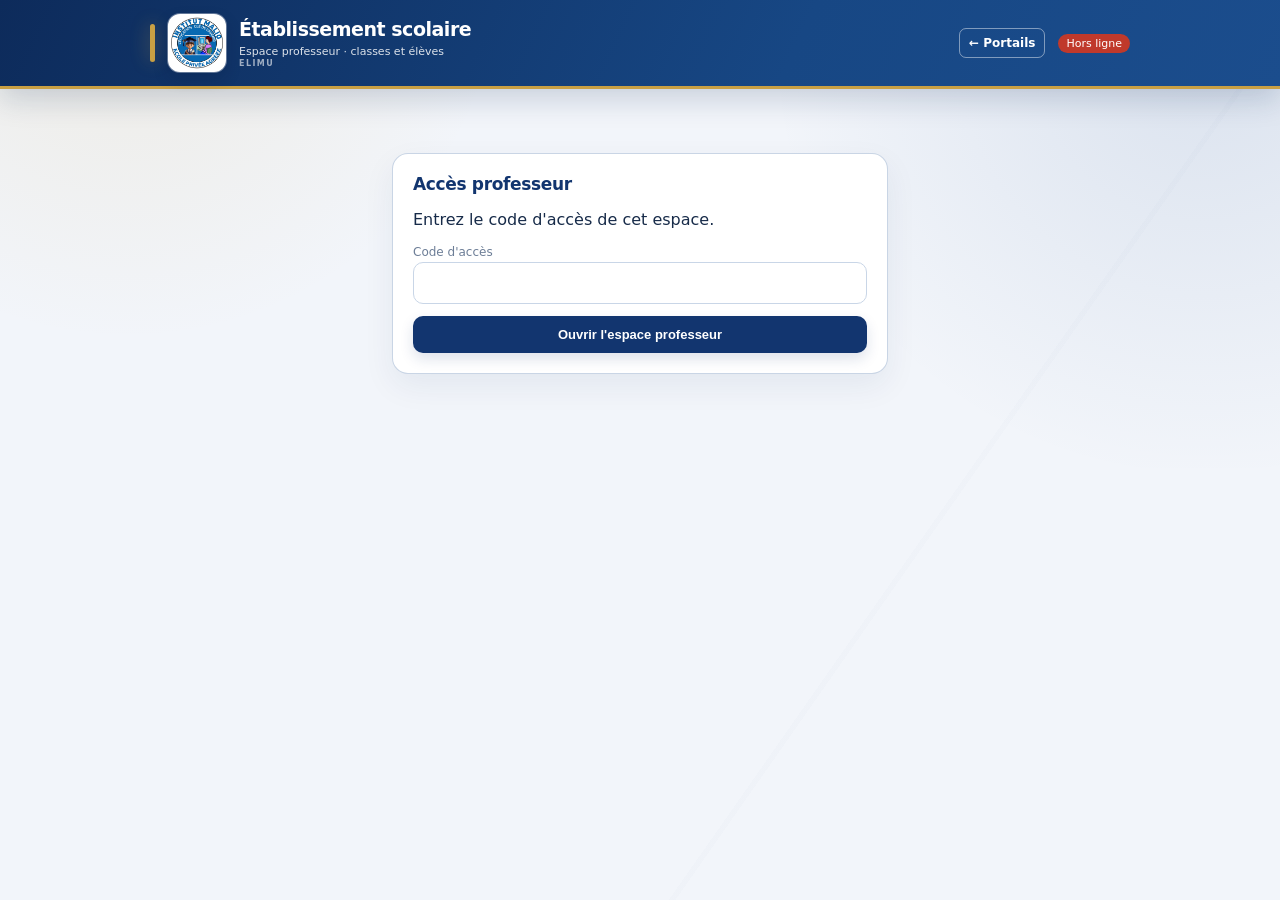
==== professeur/index.html @ b4c36ab3 "Add files via upload" ====
<!DOCTYPE html>
<html lang="fr">
<head>
<meta charset="UTF-8">
<meta name="viewport" content="width=device-width, initial-scale=1, viewport-fit=cover">
<title>Établissement scolaire — Espace professeur</title>
<meta name="theme-color" content="#1a3d7c">
<link rel="icon" href="../assets/school-logo.png">
<link rel="apple-touch-icon" href="../assets/school-logo.png">
    <link rel="stylesheet" href="./styles.css?v=20261007-order">
</head>
<body>
<header class="topbar">
<img src="../assets/school-logo.png" alt="Logo" onerror="this.src='../assets/static/elimu-logo.png'">
  <div class="titles"><h1 id="school-name">Établissement scolaire</h1><small id="app-subtitle">Espace professeur · classes et élèves</small><small class="brand-mark">ELIMU</small></div>
  <a class="portal-back" href="../" aria-label="Retour au choix des portails">← Portails</a>
  <span id="status-pill" class="status-pill offline">Hors ligne</span>
</header>
<section id="professor-gate" class="professor-gate" aria-labelledby="professor-gate-title">
  <div class="card gate-card"><h2 id="professor-gate-title">Accès professeur</h2><p>Entrez le code d'accès de cet espace.</p><label for="portal-access-code">Code d'accès</label><input id="portal-access-code" type="password" inputmode="numeric" maxlength="4" autocomplete="off"><button type="button" onclick="App.unlockPortal()">Ouvrir l'espace professeur</button><div id="portal-access-error" class="err-box hidden">Code incorrect.</div></div>
</section>
<main id="app" class="hidden"></main>
<nav class="tabbar hidden" id="tabbar"></nav>
<script src="../online-only.js?v=20261006-1"></script>
<script src="../config.js?v=20261007-central"></script>
<script src="./config.js?v=20261006-1"></script>
<script src="./api.js?v=20261006-1"></script>
    <script src="./app.js?v=20261007-order"></script>
</body>
</html>
---- professeur/styles.css ----
:root{
  --primary:#1a3d7c; --secondary:#c99a2e; --bg:#f4f6fa; --card:#ffffff;
  --text:#1c2430; --muted:#67728a; --danger:#c0392b; --ok:#1e8a4c; --warn:#c9862e;
  --border:#e1e6ef; --radius:10px;
}
*{box-sizing:border-box}
html,body{margin:0;padding:0;background:var(--bg);color:var(--text);font-family:-apple-system,Segoe UI,Roboto,Arial,sans-serif;}
body{padding-bottom:70px;}
header.topbar{position:sticky;top:0;z-index:20;background:var(--primary);color:#fff;padding:10px 14px;display:flex;align-items:center;gap:10px;}
header.topbar img{height:54px;width:54px;border-radius:8px;background:#fff;object-fit:contain;padding:2px;}
header.topbar .titles{flex:1;min-width:0;}
.portal-back{flex:0 0 auto;color:#fff;text-decoration:none;font-size:12px;font-weight:700;padding:7px 9px;border:1px solid rgba(255,255,255,.45);border-radius:7px;white-space:nowrap}.portal-back:hover{background:rgba(255,255,255,.14)}
header.topbar h1{font-size:18px;margin:0;line-height:1.2;white-space:nowrap;overflow:hidden;text-overflow:ellipsis;}
header.topbar small{opacity:.85;font-size:11px;}
.brand-mark{display:block;font-size:8px!important;letter-spacing:1px;opacity:.6!important;}
.status-pill{font-size:11px;padding:3px 8px;border-radius:20px;background:rgba(255,255,255,.15);white-space:nowrap;}
.status-pill.online{background:#1e8a4c;}
.status-pill.offline{background:var(--danger);}
main{padding:12px;max-width:900px;margin:0 auto;}
.professor-gate{padding:12px;max-width:520px;margin:52px auto 0}.gate-card h2{margin-top:0}.gate-card button{width:100%;margin-top:12px}
.card{background:var(--card);border:1px solid var(--border);border-radius:var(--radius);padding:14px;margin-bottom:12px;}
.card h2{font-size:15px;margin:0 0 10px;color:var(--primary);}
.class-group{border:1px solid var(--border);border-radius:var(--radius);margin:12px 0;background:#fbfcff;overflow:hidden;}
.class-group summary{display:flex;justify-content:space-between;align-items:center;padding:12px;color:var(--primary);font-size:15px;font-weight:700;cursor:pointer;list-style:none;}
.class-group summary::-webkit-details-marker{display:none;}
.class-group summary::after{content:"＋";color:var(--secondary);font-size:20px;line-height:1;}
.class-group[open] summary{border-bottom:2px solid var(--secondary);}
.class-group[open] summary::after{content:"−";}
.class-group-list{padding:0 12px;}
.row{display:flex;gap:8px;flex-wrap:wrap;align-items:center;}
.grid{display:grid;grid-template-columns:repeat(auto-fit,minmax(130px,1fr));gap:10px;}
.stat{background:#fff;border:1px solid var(--border);border-radius:var(--radius);padding:12px;text-align:center;}
.stat .n{font-size:20px;font-weight:700;color:var(--primary);}
.stat .l{font-size:11px;color:var(--muted);}
input,select,textarea{width:100%;padding:9px 10px;border:1px solid var(--border);border-radius:8px;font-size:14px;background:#fff;color:var(--text);}
label{font-size:12px;color:var(--muted);display:block;margin:8px 0 3px;}
button{cursor:pointer;border:none;border-radius:8px;padding:9px 14px;font-size:13px;font-weight:600;background:var(--primary);color:#fff;}
button.secondary{background:#eef1f7;color:var(--primary);}
button.danger{background:var(--danger);color:#fff;}
button.ok{background:var(--ok);color:#fff;}
button:disabled{opacity:.5;cursor:not-allowed;}
button.icon{padding:7px 10px;}
.list-item{display:flex;justify-content:space-between;align-items:center;padding:10px 4px;border-bottom:1px solid var(--border);gap:8px;}
.list-item:last-child{border-bottom:none;}
.list-item .meta{font-size:12px;color:var(--muted);}
.badge{font-size:10px;padding:2px 7px;border-radius:20px;background:#eef1f7;color:var(--primary);white-space:nowrap;}
.badge.ok{background:#e6f6ec;color:var(--ok);}
.badge.warn{background:#fbf0e0;color:var(--warn);}
.badge.danger{background:#fbe9e7;color:var(--danger);}
nav.tabbar{position:fixed;bottom:0;left:0;right:0;background:#fff;border-top:1px solid var(--border);display:flex;z-index:30;}
nav.tabbar button{flex:1;background:none;color:var(--muted);border-radius:0;padding:9px 2px;font-size:10px;display:flex;flex-direction:column;align-items:center;gap:2px;}
nav.tabbar button.active{color:var(--primary);}
.tab-icon{font-size:16px;}
.searchbar{margin-bottom:10px;}
.scroll-x{overflow-x:auto;-webkit-overflow-scrolling:touch;}
.empty{color:var(--muted);font-size:13px;text-align:center;padding:20px 0;}
.toast{position:fixed;bottom:76px;left:50%;transform:translateX(-50%);background:#1c2430;color:#fff;padding:9px 16px;border-radius:20px;font-size:13px;z-index:50;max-width:90%;text-align:center;}
.modal-bg{position:fixed;inset:0;background:rgba(0,0,0,.45);z-index:40;display:flex;align-items:flex-end;justify-content:center;}
.modal{background:#fff;border-radius:14px 14px 0 0;padding:16px;width:100%;max-width:520px;max-height:88vh;overflow-y:auto;}
@media (min-width:640px){.modal-bg{align-items:center;} .modal{border-radius:14px;}}
.modal h3{margin:0 0 12px;color:var(--primary);}
.close-x{float:right;background:none;color:var(--muted);padding:2px 8px;}
.receipt{background:#fff;padding:14px;font-size:12px;width:100%;max-width:420px;margin:0 auto;border:1px solid var(--border);position:relative;}
.receipt .wm{position:absolute;inset:0;display:flex;align-items:center;justify-content:center;opacity:.08;font-size:38px;font-weight:800;pointer-events:none;text-transform:uppercase;}
.receipt-head{display:flex;gap:10px;align-items:center;border-bottom:2px solid var(--primary);padding-bottom:8px;margin-bottom:8px;}
.receipt-head img{height:44px;width:44px;object-fit:contain;}
.receipt-head h4{margin:0;font-size:13px;color:var(--primary);}
.receipt-head small{color:var(--muted);}
.receipt table{width:100%;border-collapse:collapse;font-size:12px;}
.receipt td{padding:3px 0;}
.receipt .lbl{color:var(--muted);width:40%;}
.receipt .sig{display:flex;justify-content:space-between;margin-top:18px;font-size:11px;color:var(--muted);}
.hidden{display:none !important;}
.form-actions{display:flex;gap:8px;margin-top:14px;justify-content:flex-end;}
.tag-row{display:flex;gap:6px;flex-wrap:wrap;margin:8px 0;}
.tag-btn{padding:5px 10px;border-radius:20px;background:#eef1f7;color:var(--primary);font-size:12px;font-weight:500;border:1px solid transparent;}
.tag-btn.active{background:var(--primary);color:#fff;}
.err-box{background:#fbe9e7;color:var(--danger);padding:8px 10px;border-radius:8px;font-size:12px;margin-bottom:10px;}

/* Direction artistique ELIMU — espace professeur */
:root{--primary:#12356f;--secondary:#c9a044;--bg:#f2f5fa;--card:#fff;--text:#172b49;--muted:#6d7e97;--border:#dbe4f0;--radius:14px}
html{scroll-behavior:smooth}body{font-family:"Segoe UI Variable","Aptos","Segoe UI",system-ui,sans-serif;background:radial-gradient(circle at 10% -8%,rgba(201,160,68,.13),transparent 30%),radial-gradient(circle at 94% 10%,rgba(28,75,143,.11),transparent 34%),var(--bg);color:var(--text)}
body:after{content:"";position:fixed;inset:0;pointer-events:none;opacity:.23;background:linear-gradient(125deg,transparent 0 68%,rgba(18,53,111,.05) 68% 68.35%,transparent 68.35%)}
header.topbar{padding:14px max(18px,calc((100% - 980px)/2));gap:13px;background:linear-gradient(115deg,#0d2b5b,#174784 62%,#1b4d8d);border-bottom:3px solid var(--secondary);box-shadow:0 10px 28px rgba(12,42,87,.18)}
header.topbar:before{content:"";width:5px;height:38px;background:var(--secondary);border-radius:6px;order:-1;box-shadow:0 0 18px rgba(201,160,68,.48)}header.topbar img{height:58px;width:58px;border-radius:12px;padding:3px;box-shadow:0 0 0 1px rgba(255,255,255,.35),0 7px 16px rgba(4,22,53,.2)}header.topbar h1{font-size:19px;letter-spacing:-.025em}.brand-mark{letter-spacing:.18em!important;font-weight:700}
main{position:relative;z-index:1;max-width:980px;padding:28px 20px 84px}.card{border-color:rgba(181,197,220,.72);border-radius:16px;padding:20px;box-shadow:0 12px 32px rgba(22,51,92,.065);transition:border-color .2s,box-shadow .2s}.card:hover{border-color:#c4d2e5;box-shadow:0 16px 36px rgba(22,51,92,.09)}.card h2{font-size:17px;letter-spacing:-.02em}.meta{color:var(--muted);line-height:1.55}
input,select,textarea{padding:12px 13px;border-color:#c9d6e7;border-radius:10px;background:rgba(255,255,255,.94)}input:focus,select:focus,textarea:focus{outline:3px solid rgba(201,160,68,.22);border-color:var(--primary)}button{border-radius:10px;padding:11px 16px;background:var(--primary);box-shadow:0 6px 14px rgba(18,53,111,.14);transition:transform .18s,box-shadow .18s,background .18s}button:hover:not(:disabled){background:#1b4d8d;transform:translateY(-1px);box-shadow:0 9px 18px rgba(18,53,111,.18)}button.secondary{background:#edf2f8;color:var(--primary);box-shadow:none}button.secondary:hover:not(:disabled){background:#e2eaf4}
.class-group{border-color:#cbd9e9;border-radius:14px;background:rgba(255,255,255,.78);box-shadow:0 8px 20px rgba(22,51,92,.045)}.class-group summary{padding:15px 16px}.class-group[open] summary{background:linear-gradient(90deg,#f8fafc,#fff);border-bottom-color:var(--secondary)}
.stat{border-radius:12px;padding:15px;background:#fbfcfe}.stat .n{font-size:22px}.list-item{padding:14px 5px}.badge{font-weight:700;padding:4px 9px}.tag-btn{border-radius:999px;padding:7px 12px}.tag-btn.active{background:var(--primary);box-shadow:0 5px 12px rgba(18,53,111,.16)}
nav.tabbar{background:rgba(255,255,255,.96);backdrop-filter:blur(14px);border-top-color:#d6e0ed;box-shadow:0 -10px 24px rgba(18,53,111,.08)}nav.tabbar button{font-weight:700;padding:11px 2px}nav.tabbar button.active{color:var(--primary);box-shadow:inset 0 3px 0 var(--secondary)}
@media(max-width:620px){main{padding:18px 12px 82px}.card{padding:16px}header.topbar{padding:12px 13px}header.topbar img{height:50px;width:50px}header.topbar h1{font-size:17px}}@media(prefers-reduced-motion:reduce){.card,button{transition:none}.card:hover,button:hover:not(:disabled){transform:none}}

/* Mouvement ELIMU : guider l'ouverture des blocs et confirmer les actions. */
:root{--motion-ease-out:cubic-bezier(.23,1,.32,1);--motion-fast:140ms;--motion-panel:220ms}
.card,.class-group{animation:elimu-prof-enter var(--motion-panel) var(--motion-ease-out) both}
.card:nth-child(2),.class-group:nth-child(2){animation-delay:35ms}.card:nth-child(3),.class-group:nth-child(3){animation-delay:70ms}.card:nth-child(4),.class-group:nth-child(4){animation-delay:105ms}
button:active,.tag-btn:active{transform:scale(.97)}
.class-group summary{transition:background var(--motion-fast) ease,color var(--motion-fast) ease}
@keyframes elimu-prof-enter{from{opacity:0;transform:translateY(8px)}to{opacity:1;transform:translateY(0)}}
@media (hover:hover) and (pointer:fine){button:hover:not(:disabled){transform:translateY(-1px)}}
@media(prefers-reduced-motion:reduce){.card,.class-group{animation:none}.class-group summary{transition:none}.card,button{transition:none}.card:hover,button:hover:not(:disabled){transform:none}}
.class-level-group{margin:8px 0;border:1px solid var(--border);border-radius:9px;overflow:hidden}.class-level-group>summary{display:flex;justify-content:space-between;align-items:center;gap:10px;cursor:pointer;padding:10px 12px;background:#f8fafc;color:var(--primary);font-weight:750;list-style:none}.class-level-group>summary::-webkit-details-marker{display:none}.class-level-group[open]>summary{background:#edf4fb}.class-level-group .class-group-list{padding:0 8px 8px}.class-level-group .list-item{border-bottom:1px solid var(--border)}

/* Frais connexes : mêmes colonnes que dans le portail parent. */
.fee-grid{display:grid;grid-template-columns:minmax(150px,1.3fr) repeat(3,minmax(100px,1fr));gap:10px 16px;align-items:center}.fee-grid-head{padding:0 14px 6px;color:var(--muted);font-size:11px;font-weight:800;letter-spacing:.06em}.fee-grid-head span:not(:first-child),.fee-value{text-align:right}.fee-grid-row{padding:11px 14px;margin-top:7px;border:1px solid var(--border);border-radius:10px;background:rgba(248,250,253,.82)}.fee-grid-row strong{color:var(--primary);overflow-wrap:anywhere}.fee-value{font-variant-numeric:tabular-nums}.fee-paid,.fee-clear{color:#147e4d;font-weight:700}.fee-balance{color:#b94035;font-weight:700}.fee-value .meta{display:block;text-align:right;font-weight:400}
@media(max-width:620px){.fee-grid{grid-template-columns:minmax(110px,1.15fr) repeat(3,minmax(72px,1fr));gap:7px;font-size:12px}.fee-grid-head{padding-left:8px;padding-right:8px;font-size:10px}.fee-grid-row{padding:9px 8px}.fee-value{font-size:11px}}
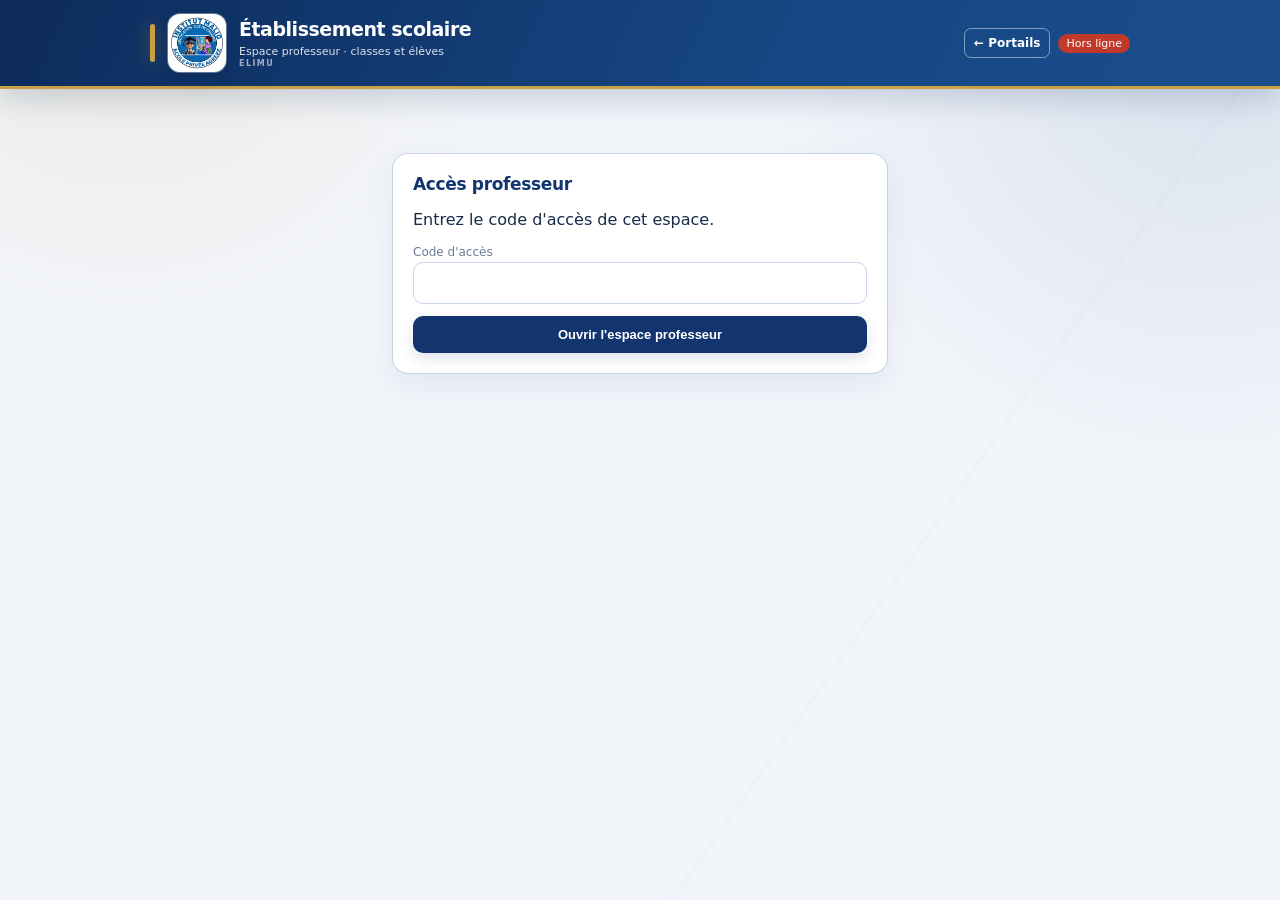
==== commit 4e4fdad2: "Add files via upload" ====
--- a/professeur/index.html
+++ b/professeur/index.html
@@ -7,14 +7,16 @@
 <meta name="theme-color" content="#1a3d7c">
 <link rel="icon" href="../assets/school-logo.png">
 <link rel="apple-touch-icon" href="../assets/school-logo.png">
-    <link rel="stylesheet" href="./styles.css?v=20261007-order">
+    <link rel="stylesheet" href="./styles.css?v=20261007-mobile">
 </head>
 <body>
 <header class="topbar">
 <img src="../assets/school-logo.png" alt="Logo" onerror="this.src='../assets/static/elimu-logo.png'">
   <div class="titles"><h1 id="school-name">Établissement scolaire</h1><small id="app-subtitle">Espace professeur · classes et élèves</small><small class="brand-mark">ELIMU</small></div>
-  <a class="portal-back" href="../" aria-label="Retour au choix des portails">← Portails</a>
-  <span id="status-pill" class="status-pill offline">Hors ligne</span>
+  <div class="topbar-actions">
+    <a class="portal-back" href="../" aria-label="Retour au choix des portails">← Portails</a>
+    <span id="status-pill" class="status-pill offline">Hors ligne</span>
+  </div>
 </header>
 <section id="professor-gate" class="professor-gate" aria-labelledby="professor-gate-title">
   <div class="card gate-card"><h2 id="professor-gate-title">Accès professeur</h2><p>Entrez le code d'accès de cet espace.</p><label for="portal-access-code">Code d'accès</label><input id="portal-access-code" type="password" inputmode="numeric" maxlength="4" autocomplete="off"><button type="button" onclick="App.unlockPortal()">Ouvrir l'espace professeur</button><div id="portal-access-error" class="err-box hidden">Code incorrect.</div></div>
--- a/professeur/styles.css
+++ b/professeur/styles.css
@@ -99,6 +99,22 @@
 @keyframes elimu-prof-enter{from{opacity:0;transform:translateY(8px)}to{opacity:1;transform:translateY(0)}}
 @media (hover:hover) and (pointer:fine){button:hover:not(:disabled){transform:translateY(-1px)}}
 @media(prefers-reduced-motion:reduce){.card,.class-group{animation:none}.class-group summary{transition:none}.card,button{transition:none}.card:hover,button:hover:not(:disabled){transform:none}}
+.topbar-actions{display:flex;align-items:center;justify-content:flex-end;gap:8px;flex:0 0 auto;min-width:0}.topbar-actions .portal-back{width:auto;margin:0}.topbar-actions .status-pill{display:inline-flex;align-items:center}
+.fee-grid,.fee-grid-row{min-width:0}.fee-grid-row>*{min-width:0}.fee-value{overflow-wrap:anywhere;word-break:break-word}
+@media(max-width:680px){
+  header.topbar{flex-wrap:wrap;align-items:center;padding:10px 12px;gap:9px}
+  header.topbar .titles{flex:1 1 0;min-width:0}
+  header.topbar h1{max-width:100%;font-size:16px}
+  header.topbar small#app-subtitle{display:block;white-space:nowrap;overflow:hidden;text-overflow:ellipsis}
+  .topbar-actions{order:3;flex:1 0 100%;justify-content:flex-end;padding-left:59px}
+  .topbar-actions .portal-back{flex:0 0 auto;padding:8px 11px}
+  .topbar-actions .status-pill{margin-left:auto}
+  .fee-grid{grid-template-columns:minmax(0,1.18fr) repeat(3,minmax(0,.82fr));gap:6px;font-size:11px}
+  .fee-grid-head{padding:0 7px 5px;font-size:9px;letter-spacing:.02em}
+  .fee-grid-row{padding:9px 7px;margin-top:6px}
+  .fee-value{font-size:10px;line-height:1.25}
+  .fee-value .meta{font-size:9px;line-height:1.15}
+}
 .class-level-group{margin:8px 0;border:1px solid var(--border);border-radius:9px;overflow:hidden}.class-level-group>summary{display:flex;justify-content:space-between;align-items:center;gap:10px;cursor:pointer;padding:10px 12px;background:#f8fafc;color:var(--primary);font-weight:750;list-style:none}.class-level-group>summary::-webkit-details-marker{display:none}.class-level-group[open]>summary{background:#edf4fb}.class-level-group .class-group-list{padding:0 8px 8px}.class-level-group .list-item{border-bottom:1px solid var(--border)}
 
 /* Frais connexes : mêmes colonnes que dans le portail parent. */
